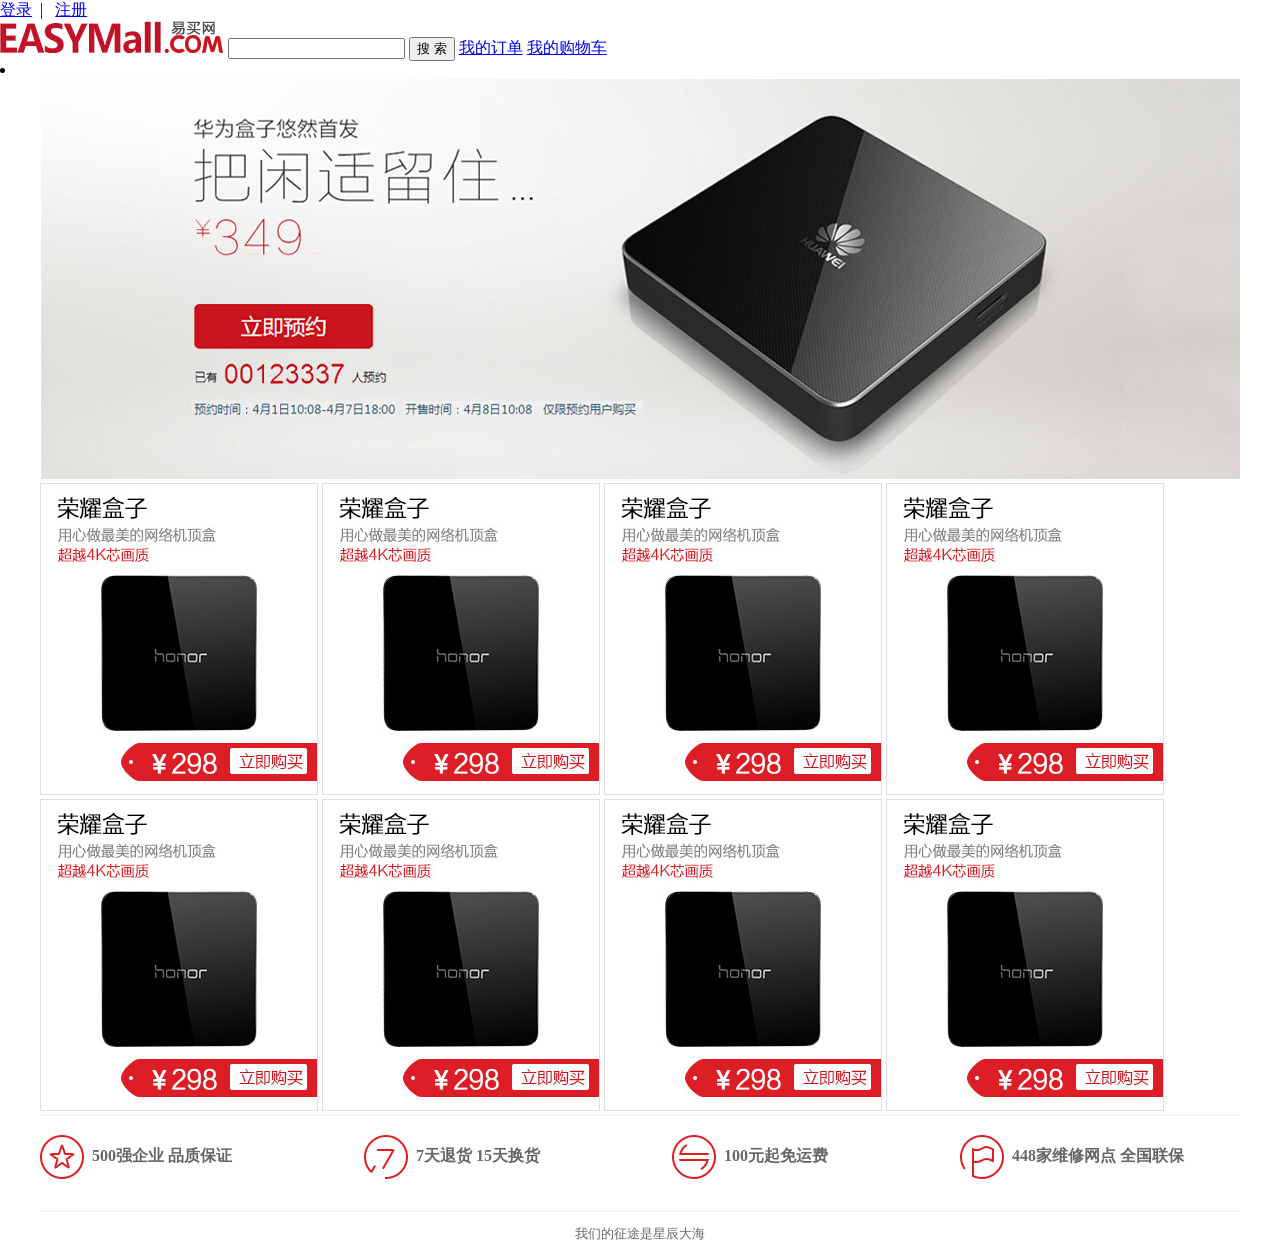
==== bookstoreFront/index.html @ 1e6d443a "简单连通了前端和后端" ====
<!DOCTYPE html>
<html lang="en">

	<head>
		<meta charset="UTF-8">
		<meta name="viewport" content="width=device-width, initial-scale=1">
		<title>bookstore</title>
		<link rel="stylesheet" href="css/head.css" />
		<link rel="stylesheet" href="css/index.css" />
		<link rel="stylesheet" href="css/foot.css" />
		<script src="js/jquery-3.3.1.js"></script>
		<script src="js/yalert.js"></script>
		<script src="js/angular.js"></script>
		<script src="js/angular-route.js"></script>
		<script src="js/angular-resource.js"></script>
		<script src="app.module.js"></script>
		<script src="app.config.js"></script>
		<script src="home-page/home-page.module.js"></script>
		<script src="home-page/home-page.component.js"></script>
		<script src="delete-page/delete-page.module.js"></script>
		<script src="delete-page/delete-page.component.js"></script>
		<script src="register-page/register-page.module.js"></script>
		<script src="register-page/register-page.component.js"></script>
		<script src="register-page/registerCheck-page.component.js"></script>
		<script src="replace-page/replace-page.module.js"></script>
		<script src="replace-page/replace-page.component.js"></script>
		<script src="replace-page/replaceCheck-page.component.js"></script>
		<script src="DoubleCheck-page/doubleCheck.modulet.js"></script>
		<script src="DoubleCheck-page/doubleCheck.component.js"></script>
		<script src="login-page/login-page.module.js"></script>
		<script src="login-page/login-page.component.js"></script>
		<script src="common/common.module.js"></script>
		<script src="common/success-page.template.js"></script>
		<script src="common/error-page.template.js"></script>
		<script src="js/bootstrap-3.3.7-dist/js/bootstrap.min.js"></script>
	</head>

	<body ng-app="bookstore">
		<div class="view-container">
			<div ng-view class="view-frame"></div>
		</div>
		<!-- 将_foot.jsp的内容包含进来 -->
		<div id="common_foot">
			<p>
				我们的征途是星辰大海
			</p>
		</div>

	</body>

</html>
---- bookstoreFront/css/index.css ----
@charset "utf-8";
{
	border: 1px solid #999;
}
body{
	margin:0px;
	font-family:"微软雅黑";
}
#index #line1,#index #line2,#index #line3,#index #line4,#index #line5{
	width:1200px;
	margin:0px auto;
}

/*第五行*/
#index #line5{
	width:1200px;
	height:80px;
	border-top: 1px solid #EEEEEE;
}
#index #line5 img{
	line-height:80px;
	vertical-align: middle;
}
#index #line5 span{
	line-height:80px;
	vertical-align: middle;
	color:#666666;
	font-weight:bold;
}
#index #line5 #line5_2,#index #line5 #line5_3,#index #line5 #line5_4{
	margin-left:128px;
}
---- bookstoreFront/css/foot.css ----
@charset "utf-8";
#common_foot{
	width:1200px;
	margin:15px auto;
	border-top: 1px solid #EEEEEE;
	text-align: center;
	font-size: 13px;
	color:#666666;
}
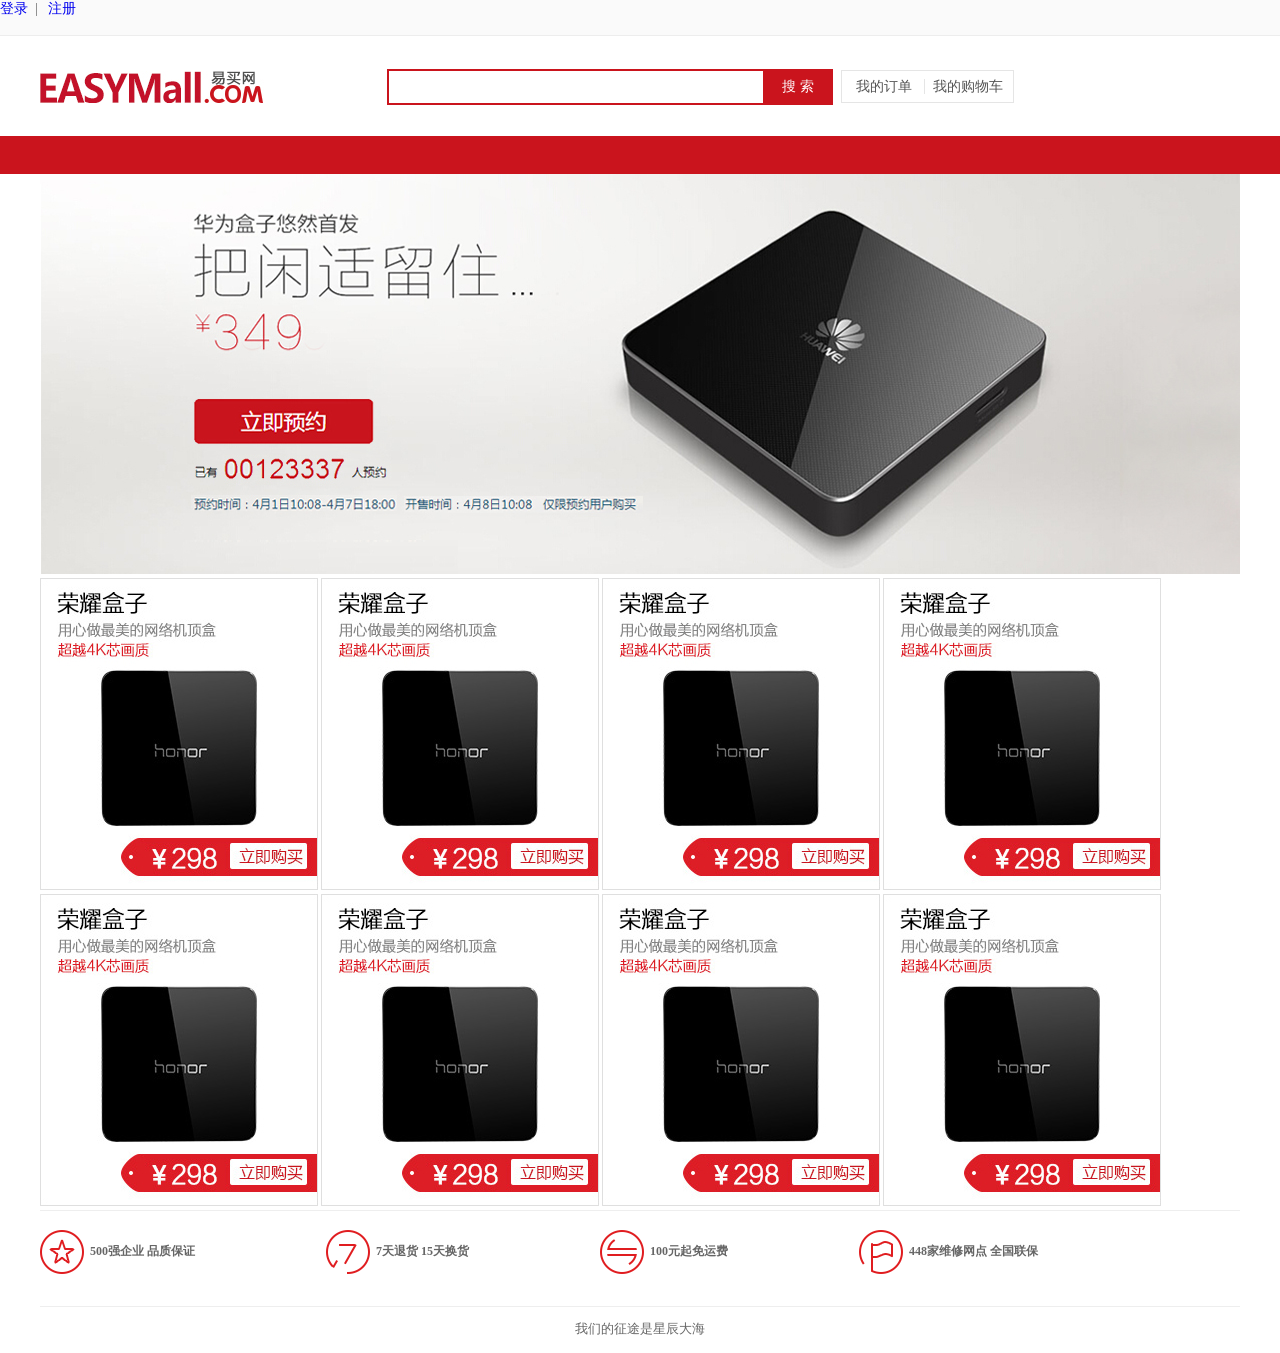
==== commit 068fa29b: "添加商品管理页面" ====
--- a/bookstoreFront/index.html
+++ b/bookstoreFront/index.html
@@ -1,12 +1,9 @@
 <!DOCTYPE html>
 <html lang="en">
-
 	<head>
 		<meta charset="UTF-8">
-		<meta name="viewport" content="width=device-width, initial-scale=1">
 		<title>bookstore</title>
 		<link rel="stylesheet" href="css/head.css" />
-		<link rel="stylesheet" href="css/index.css" />
 		<link rel="stylesheet" href="css/foot.css" />
 		<script src="js/jquery-3.3.1.js"></script>
 		<script src="js/yalert.js"></script>
@@ -17,21 +14,18 @@
 		<script src="app.config.js"></script>
 		<script src="home-page/home-page.module.js"></script>
 		<script src="home-page/home-page.component.js"></script>
-		<script src="delete-page/delete-page.module.js"></script>
-		<script src="delete-page/delete-page.component.js"></script>
 		<script src="register-page/register-page.module.js"></script>
 		<script src="register-page/register-page.component.js"></script>
-		<script src="register-page/registerCheck-page.component.js"></script>
-		<script src="replace-page/replace-page.module.js"></script>
-		<script src="replace-page/replace-page.component.js"></script>
-		<script src="replace-page/replaceCheck-page.component.js"></script>
-		<script src="DoubleCheck-page/doubleCheck.modulet.js"></script>
-		<script src="DoubleCheck-page/doubleCheck.component.js"></script>
 		<script src="login-page/login-page.module.js"></script>
 		<script src="login-page/login-page.component.js"></script>
-		<script src="common/common.module.js"></script>
-		<script src="common/success-page.template.js"></script>
-		<script src="common/error-page.template.js"></script>
+		<script src="product-list/product-list.module.js"></script>
+		<script src="product-list/product-list.component.js"></script>
+		<script src="product-info/product-info.module.js"></script>
+		<script src="product-info/product-info.component.js"></script>
+		<script src="cart-page/cart-page.module.js"></script>
+		<script src="cart-page/cart-page.component.js"></script>
+		<script src="manage-product/manage-product.module.js"></script>
+		<script src="manage-product/manage-product.component.js"></script>
 		<script src="js/bootstrap-3.3.7-dist/js/bootstrap.min.js"></script>
 	</head>
 
@@ -47,5 +41,4 @@
 		</div>
 
 	</body>
-
 </html>
--- a/bookstoreFront/css/head.css
+++ b/bookstoreFront/css/head.css
@@ -0,0 +1,117 @@
+@charset "utf-8";
+{
+	border: 1px solid #999;
+}
+body{
+	margin:0px;
+	padding:0px;
+	font-family: "微软雅黑";
+	font-size: 12px;
+	color:#666666;
+}
+#common_head{
+	margin:0px;
+	font-family:"微软雅黑";
+}
+/*第一行*/
+#common_head #line1{
+	width:100%;
+	height:35px;
+	background-color:#FAFAFA;
+	border-bottom:1px solid #EDEDED; 
+	font-size:14px;
+	color:#666666;
+}
+#common_head #line1 #content{
+	width:1200px;
+	margin:0px auto;
+	line-height:35px;
+}
+#common_head #line1 #content a{
+	font-size:14px;
+	text-decoration: none;
+	color:#666666;
+}
+/*第二行*/
+#common_head #line2{
+	width:1200px;
+	height:100px;
+	margin:0px auto;
+	line-height:100px;
+}
+#common_head #line2 #logo,#common_head #line2 input,#common_head #line2 #goto{
+	vertical-align: middle;
+}
+#common_head #line2 #erwm{
+	margin-top:10px;
+	float:right;
+}
+#common_head #line2 input[type='text']{
+	width:370px;
+	height:30px;
+	margin-left:120px;
+	border: 2px solid #CA141D;
+}
+#common_head #line2 input[type='button']{
+	width:70px;
+	height:36px;
+	background-color: #CA141D;
+	border: 1px solid #CA141D;
+	color:white;
+	margin-left:-5px;
+	cursor: pointer;
+	font-size: 14px;
+}
+#common_head #line2 #goto{
+	margin-left: 5px;
+	border: 1px solid #E5E5E5;
+	padding: 8px 0;
+	font-size: 14px;
+}
+#common_head #line2 #goto a{
+	color:#555555;
+	text-decoration: none;
+	font-size:14px;
+}
+#common_head #line2 #goto #goto_order{
+	padding-left:14px;
+	padding-right:8px;
+}
+#common_head #line2 #goto #goto_cart{
+	padding-left:8px;
+	padding-right:10px;
+	border-left:1px solid #E5E5E5;
+}
+/*第三行*/
+#common_head #line3{
+	width:100%;
+	height:38px;
+	background-color:#CA141D;
+}
+#common_head #line3 #content{
+	width:1200px;
+	margin:0px auto;
+}
+#common_head #line3 #content ul{
+	padding:0px;
+	margin:0px;
+}
+#common_head #line3 #content li{
+	list-style-type:none;
+	width:120px;
+	float:left;
+}
+#common_head #line3 #content li a{
+	display: block;
+	line-height:38px;
+	color:white;
+	text-decoration: none;
+	text-align: center;
+	font-size:16px;
+}
+#common_head #line3 #content li:hover{
+	background-color: #D9141E;
+}
+a{
+		text-decoration:none;
+}
